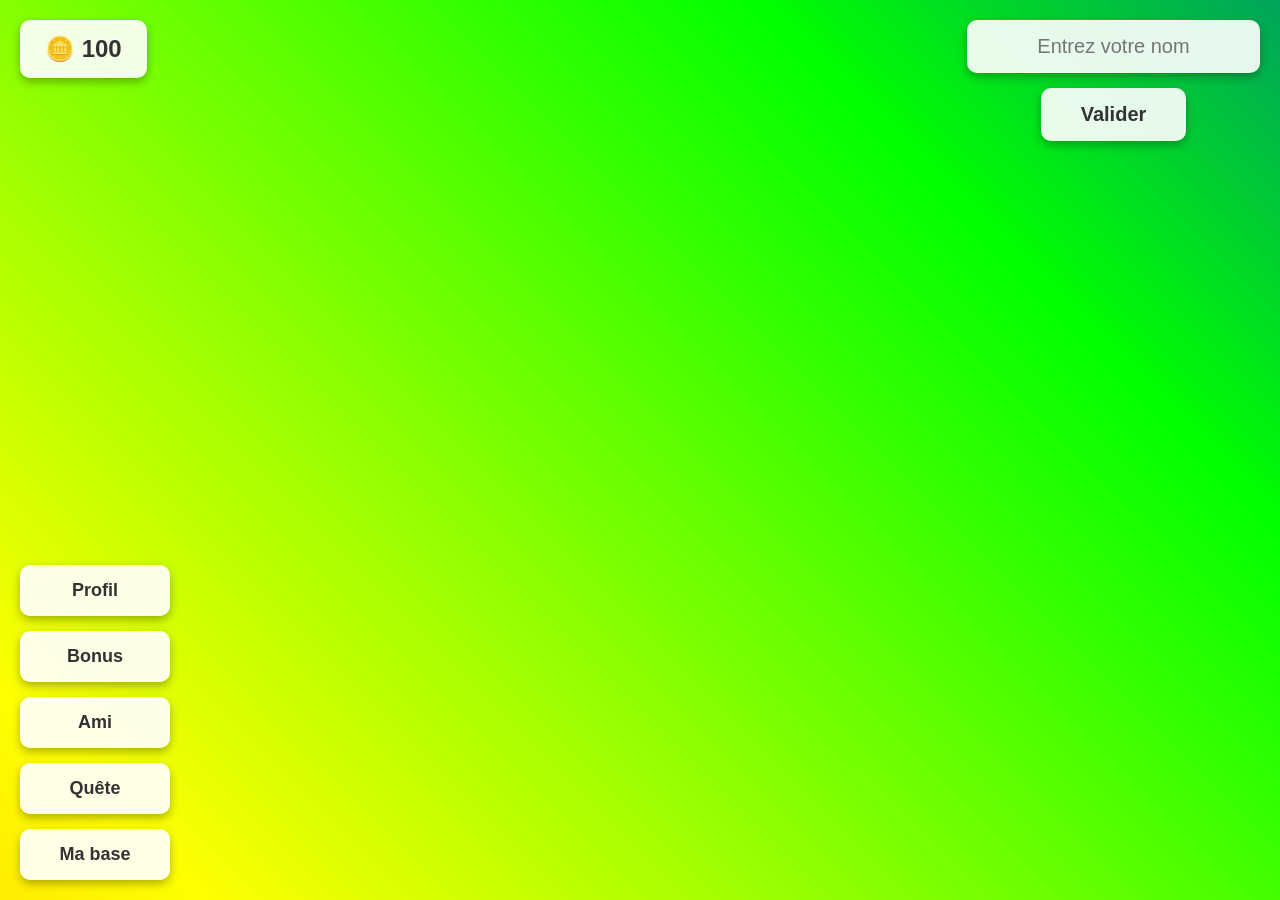
==== index.html @ e5a54d48 "Intégration Firebase + Boutique Bonus + Inventaire - Ajout amis automatique bidirectionnel via Fireb" ====
<!DOCTYPE html>
<html lang="fr">
<head>
    <meta charset="UTF-8">
    <meta name="viewport" content="width=device-width, initial-scale=1.0">
    <title>Battle Royale</title>
    <link rel="stylesheet" href="stile.css">
</head>
<body>
    <div class="compteur-pieces">
        🪙 <span id="pieces">0</span>
    </div>
    
    <div class="menu-nom">
        <input type="text" id="nom" placeholder="Entrez votre nom">
        <button id="valider">Valider</button>
        <div id="nom-affiche" class="nom-affiche" style="display: none;"></div>
    </div>

    <div class="menu-gauche">
        <button class="menu-btn">Profil</button>
        <button class="menu-btn">Bonus</button>
        <button class="menu-btn">Ami</button>
        <button class="menu-btn">Quête</button>
        <button class="menu-btn">Ma base</button>
    </div>

    <script src="js.js"></script>
</body>
</html>
---- stile.css ----
* {
    margin: 0;
    padding: 0;
    box-sizing: border-box;
}

body {
    width: 100vw;
    height: 100vh;
    background: linear-gradient(45deg, 
        #ff0000, #ff7f00, #ffff00, #00ff00, 
        #0000ff, #4b0082, #9400d3);
    background-size: 400% 400%;
    animation: gradient 15s ease infinite;
    font-family: Arial, sans-serif;
    overflow: hidden;
}

@keyframes gradient {
    0% { background-position: 0% 50%; }
    50% { background-position: 100% 50%; }
    100% { background-position: 0% 50%; }
}

.compteur-pieces {
    position: absolute;
    top: 20px;
    left: 20px;
    background: rgba(255, 255, 255, 0.9);
    padding: 15px 25px;
    border-radius: 10px;
    font-size: 24px;
    font-weight: bold;
    color: #333;
    box-shadow: 0 4px 10px rgba(0, 0, 0, 0.3);
}

.menu-nom {
    position: absolute;
    top: 20px;
    right: 20px;
    display: flex;
    flex-direction: column;
    align-items: center;
    gap: 15px;
}

#nom {
    padding: 15px 20px;
    font-size: 20px;
    border: none;
    border-radius: 10px;
    background: rgba(255, 255, 255, 0.9);
    box-shadow: 0 4px 10px rgba(0, 0, 0, 0.3);
    text-align: center;
    min-width: 250px;
}

#nom:focus {
    outline: 3px solid #fff;
}

#valider {
    padding: 15px 40px;
    font-size: 20px;
    font-weight: bold;
    border: none;
    border-radius: 10px;
    background: rgba(255, 255, 255, 0.9);
    color: #333;
    cursor: pointer;
    box-shadow: 0 4px 10px rgba(0, 0, 0, 0.3);
    transition: all 0.3s;
}

#valider:hover {
    background: rgba(255, 255, 255, 1);
    transform: scale(1.05);
    box-shadow: 0 6px 15px rgba(0, 0, 0, 0.4);
}

#valider:active {
    transform: scale(0.95);
}

.nom-affiche {
    padding: 15px 20px;
    font-size: 20px;
    font-weight: bold;
    border-radius: 10px;
    background: rgba(255, 255, 255, 0.9);
    box-shadow: 0 4px 10px rgba(0, 0, 0, 0.3);
    cursor: pointer;
    color: #fff;
    text-shadow: 2px 2px 4px rgba(0, 0, 0, 0.5);
    min-width: 250px;
    text-align: center;
    transition: all 0.3s;
}

.nom-affiche:hover {
    background: rgba(255, 255, 255, 1);
    transform: scale(1.05);
}

.menu-gauche {
    position: absolute;
    left: 20px;
    bottom: 20px;
    display: flex;
    flex-direction: column;
    gap: 15px;
}

.menu-btn {
    padding: 15px 30px;
    font-size: 18px;
    font-weight: bold;
    border: none;
    border-radius: 10px;
    background: rgba(255, 255, 255, 0.9);
    color: #333;
    cursor: pointer;
    box-shadow: 0 4px 10px rgba(0, 0, 0, 0.3);
    transition: all 0.3s;
    min-width: 150px;
}

.menu-btn:hover {
    background: rgba(255, 255, 255, 1);
    transform: scale(1.05);
    box-shadow: 0 6px 15px rgba(0, 0, 0, 0.4);
}

.menu-btn:active {
    transform: scale(0.95);
}

/* Responsive pour mobile */
@media (max-width: 768px) {
    .compteur-pieces {
        top: 10px;
        left: 10px;
        padding: 8px 15px;
        font-size: 16px;
    }

    .menu-nom {
        top: 10px;
        right: 10px;
        gap: 8px;
    }

    #nom {
        padding: 10px 15px;
        font-size: 14px;
        min-width: 150px;
    }

    #valider {
        padding: 10px 25px;
        font-size: 14px;
    }

    .nom-affiche {
        padding: 10px 15px;
        font-size: 14px;
        min-width: 150px;
    }

    .menu-gauche {
        left: 10px;
        bottom: 10px;
        gap: 8px;
    }

    .menu-btn {
        padding: 10px 20px;
        font-size: 14px;
        min-width: 100px;
    }
}
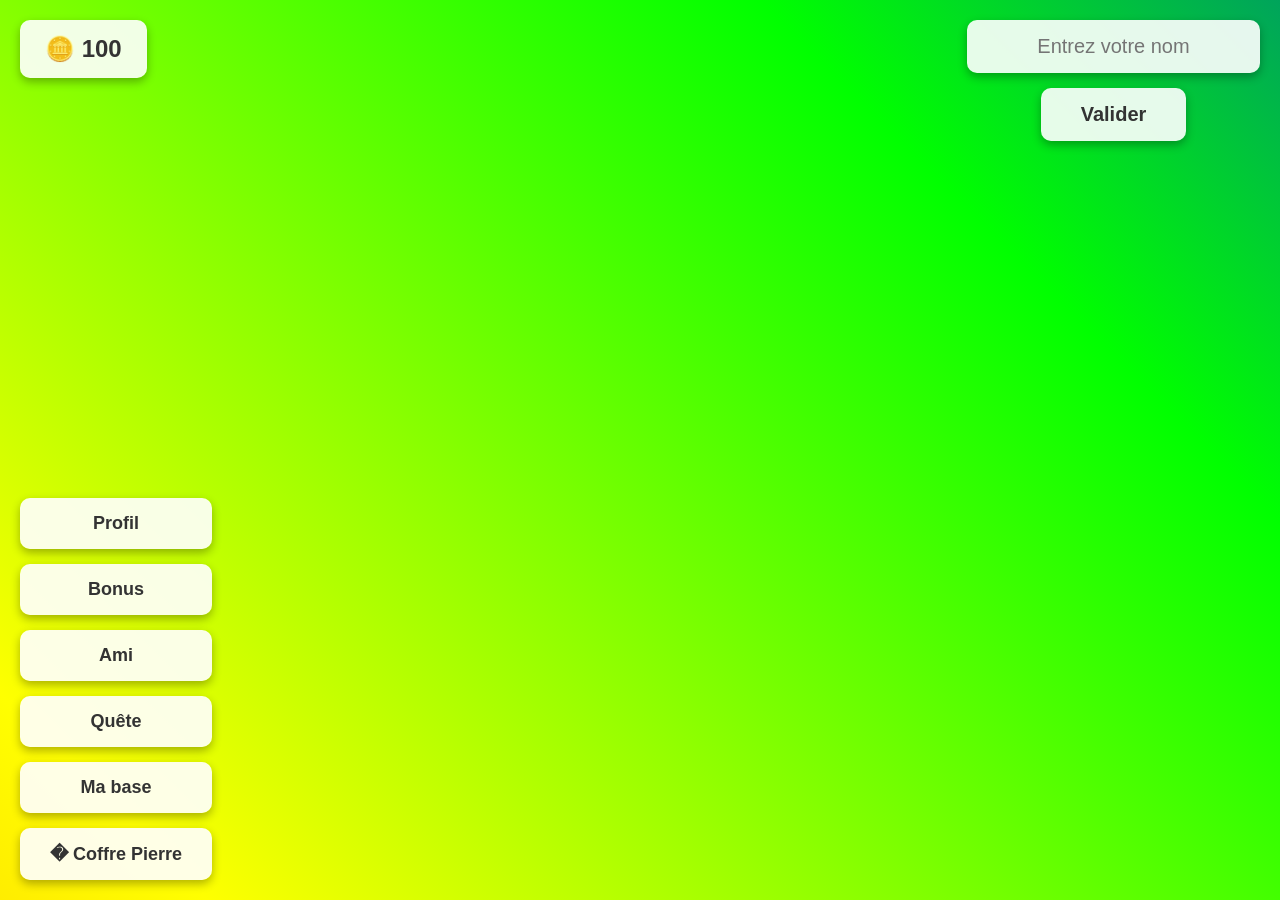
==== commit e004fbe6: "Ajout système de code d'ami avec partage et copie du code" ====
--- a/index.html
+++ b/index.html
@@ -23,6 +23,7 @@
         <button class="menu-btn">Ami</button>
         <button class="menu-btn">Quête</button>
         <button class="menu-btn">Ma base</button>
+        <button class="menu-btn">� Coffre Pierre</button>
     </div>
 
     <script src="js.js"></script>
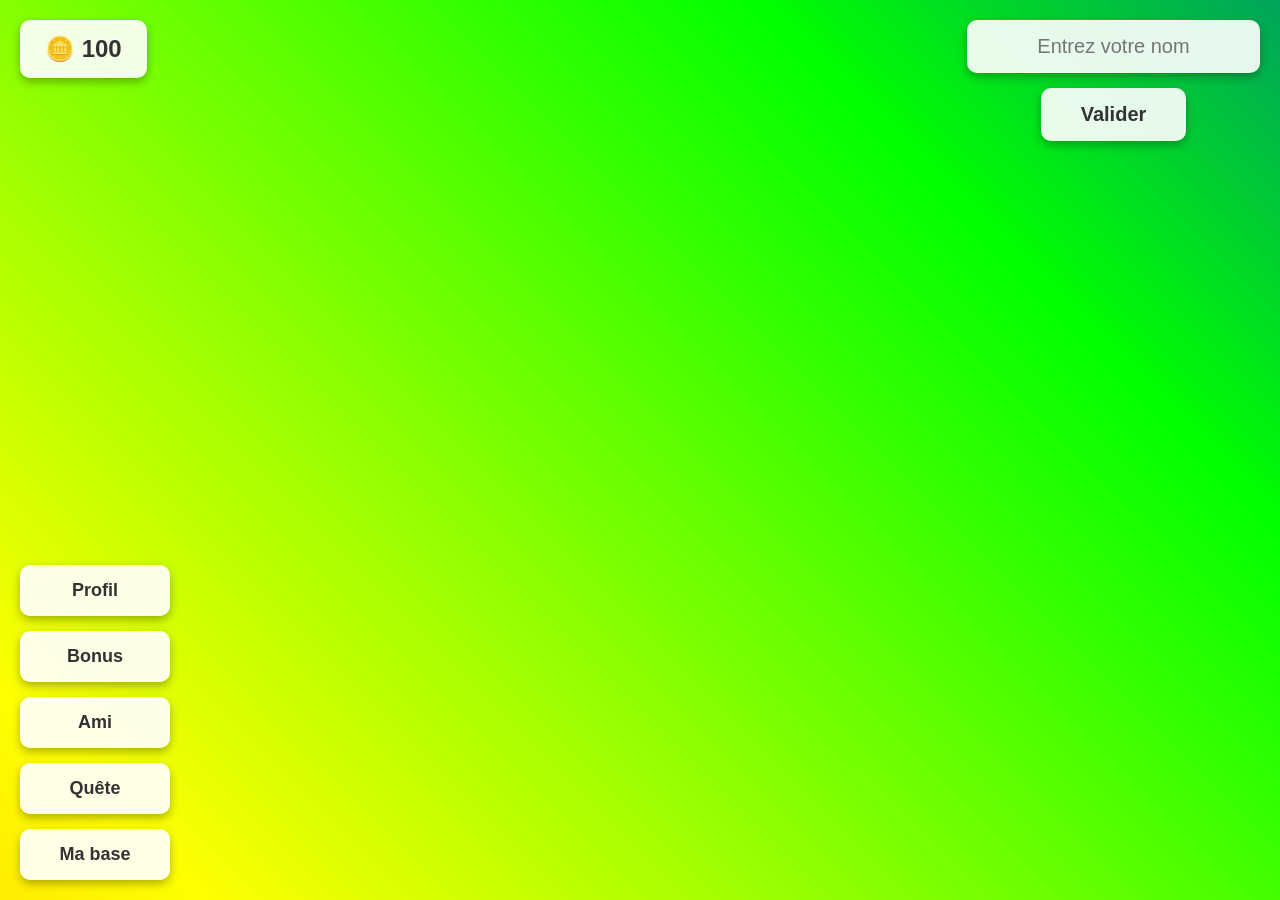
==== commit 5b224029: "Suppression bouton Coffre Pierre + Fix lancer partie bidirectionnel" ====
--- a/index.html
+++ b/index.html
@@ -23,7 +23,6 @@
         <button class="menu-btn">Ami</button>
         <button class="menu-btn">Quête</button>
         <button class="menu-btn">Ma base</button>
-        <button class="menu-btn">� Coffre Pierre</button>
     </div>
 
     <script src="js.js"></script>
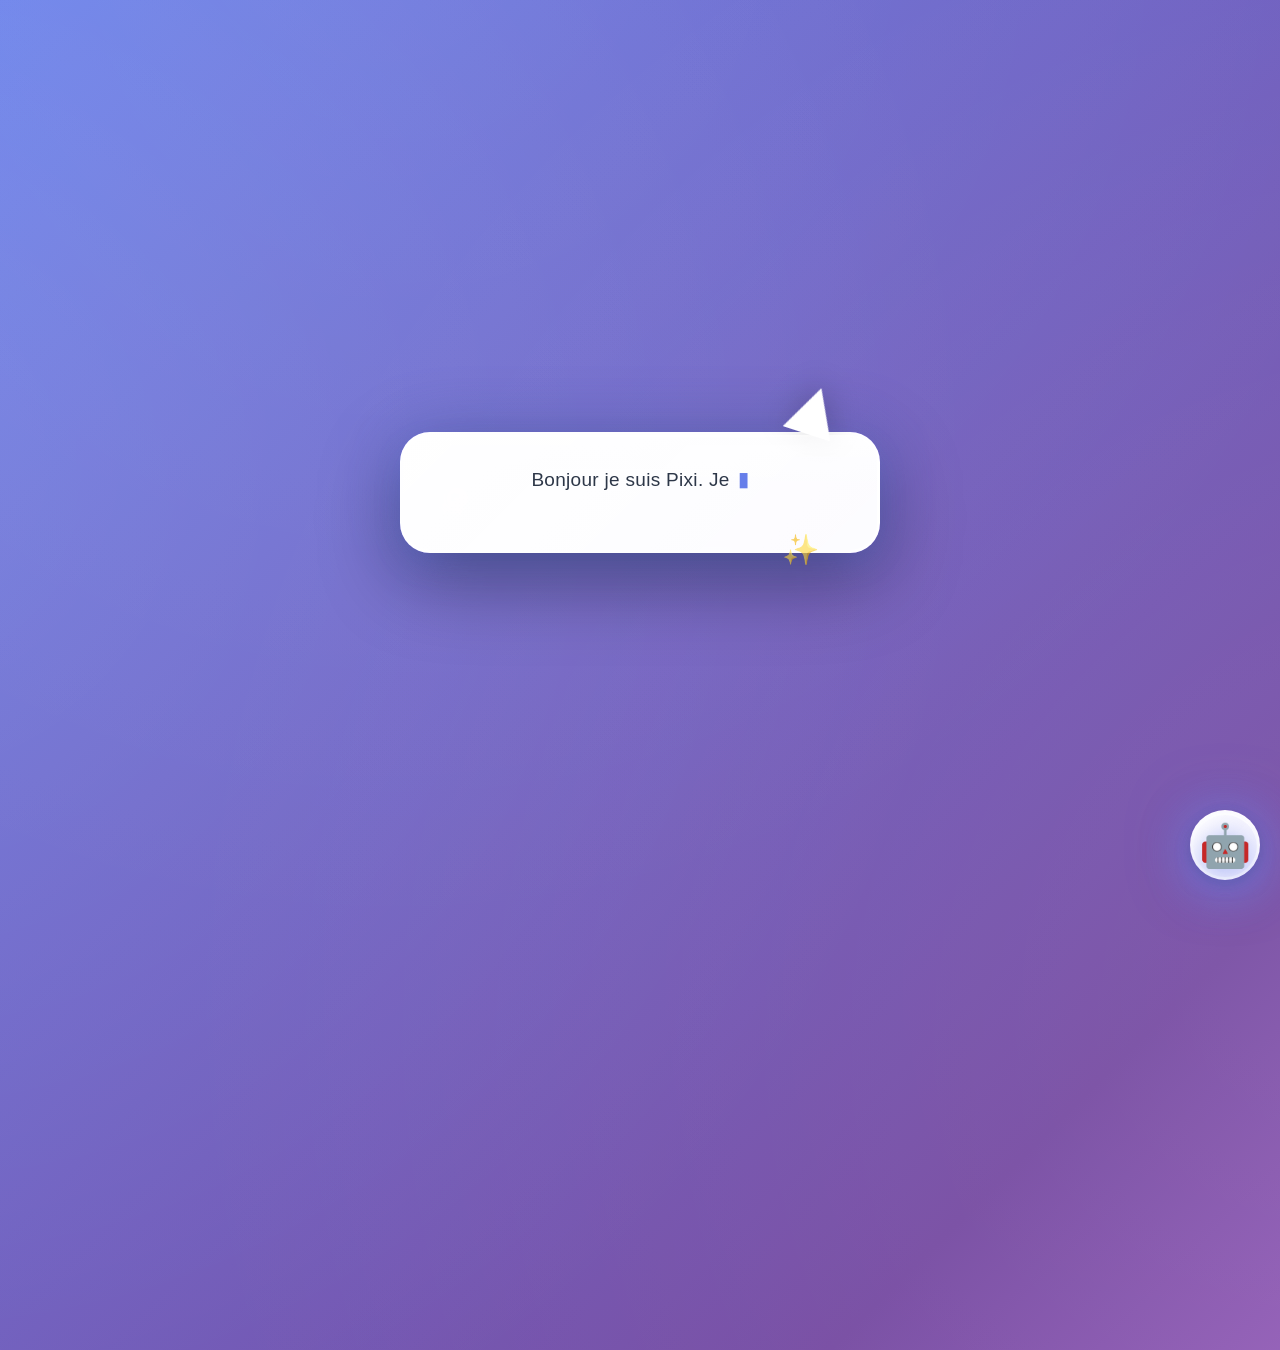
==== commit 53e67f80: "Amélioration massive de tous les styles CSS avec glassmorphism, effets 3D et animations premium + sy" ====
--- a/index.html
+++ b/index.html
@@ -5,8 +5,169 @@
     <meta name="viewport" content="width=device-width, initial-scale=1.0">
     <title>Battle Royale</title>
     <link rel="stylesheet" href="stile.css">
+    <link rel="stylesheet" href="notification-global.css">
+    <style>
+        /* Robot Pixi guide - Style premium */
+        .robot-guide {
+            position: fixed;
+            bottom: 25px;
+            right: 25px;
+            display: flex;
+            align-items: center;
+            padding: 12px;
+            background: linear-gradient(135deg, rgba(255, 255, 255, 1), rgba(240, 240, 255, 0.98));
+            backdrop-filter: blur(15px) saturate(180%);
+            -webkit-backdrop-filter: blur(15px) saturate(180%);
+            border-radius: 50%;
+            border: 3px solid rgba(255, 255, 255, 0.8);
+            box-shadow: 
+                0 8px 32px rgba(102, 126, 234, 0.5),
+                0 4px 12px rgba(0, 0, 0, 0.2),
+                inset 0 2px 0 rgba(255, 255, 255, 1),
+                0 0 50px rgba(102, 126, 234, 0.6);
+            z-index: 10000;
+            animation: float 3s ease-in-out infinite;
+            width: 65px;
+            height: 65px;
+            justify-content: center;
+        }
+        
+        .robot-guide .robot-icon {
+            font-size: 40px;
+            animation: pulse 2s ease-in-out infinite;
+            filter: drop-shadow(0 3px 8px rgba(102, 126, 234, 0.4));
+        }
+        
+        .robot-guide .robot-name {
+            display: none;
+        }
+        
+        @keyframes float {
+            0%, 100% { 
+                transform: translateY(0px); 
+                box-shadow: 
+                    0 8px 32px rgba(102, 126, 234, 0.5),
+                    0 4px 12px rgba(0, 0, 0, 0.2),
+                    inset 0 2px 0 rgba(255, 255, 255, 1),
+                    0 0 50px rgba(102, 126, 234, 0.6);
+            }
+            50% { 
+                transform: translateY(-12px); 
+                box-shadow: 
+                    0 12px 40px rgba(102, 126, 234, 0.7),
+                    0 6px 16px rgba(0, 0, 0, 0.3),
+                    inset 0 2px 0 rgba(255, 255, 255, 1),
+                    0 0 70px rgba(102, 126, 234, 0.8);
+            }
+        }
+        
+        @keyframes pulse {
+            0%, 100% { transform: scale(1) rotate(0deg); }
+            50% { transform: scale(1.15) rotate(10deg); }
+        }
+        
+        /* Message du robot en haut */
+        .robot-message {
+            position: fixed;
+            top: 90px;
+            left: 50%;
+            transform: translateX(-50%) translateY(-200%);
+            background: linear-gradient(135deg, rgba(255, 255, 255, 0.98), rgba(255, 255, 255, 0.95));
+            backdrop-filter: blur(20px) saturate(180%);
+            -webkit-backdrop-filter: blur(20px) saturate(180%);
+            padding: 20px 35px;
+            border-radius: 25px;
+            border: 3px solid rgba(255, 215, 0, 0.8);
+            box-shadow: 
+                0 15px 50px rgba(0, 0, 0, 0.5),
+                inset 0 1px 0 rgba(255, 255, 255, 1),
+                0 0 60px rgba(255, 215, 0, 0.7);
+            z-index: 10001;
+            font-size: 19px;
+            color: #2d3748;
+            font-weight: 900;
+            transition: transform 0.7s cubic-bezier(0.68, -0.55, 0.265, 1.55);
+            max-width: 450px;
+            text-align: center;
+            letter-spacing: 0.5px;
+            text-shadow: 0 2px 8px rgba(0, 0, 0, 0.2);
+            animation: messagePulse 2s ease-in-out infinite;
+        }
+        
+        @keyframes messagePulse {
+            0%, 100% {
+                box-shadow: 
+                    0 15px 50px rgba(0, 0, 0, 0.5),
+                    inset 0 1px 0 rgba(255, 255, 255, 1),
+                    0 0 60px rgba(255, 215, 0, 0.7);
+            }
+            50% {
+                box-shadow: 
+                    0 20px 60px rgba(0, 0, 0, 0.6),
+                    inset 0 1px 0 rgba(255, 255, 255, 1),
+                    0 0 80px rgba(255, 215, 0, 1);
+            }
+        }
+        
+        .robot-message.show {
+            transform: translateX(-50%) translateY(0);
+        }
+        
+        /* Animation cercle autour du bouton Profil */
+        @keyframes highlightButton {
+            0%, 100% {
+                box-shadow: 0 0 0 0 rgba(255, 215, 0, 0.7),
+                            0 0 0 10px rgba(255, 215, 0, 0),
+                            0 4px 10px rgba(0, 0, 0, 0.3);
+            }
+            50% {
+                box-shadow: 0 0 0 10px rgba(255, 215, 0, 0),
+                            0 0 0 20px rgba(255, 215, 0, 0),
+                            0 4px 10px rgba(0, 0, 0, 0.3);
+            }
+        }
+        
+        .menu-btn.highlight {
+            animation: highlightButton 1.5s ease-in-out infinite;
+            position: relative;
+        }
+        
+        /* Effet blur sur tout sauf le bouton Profil */
+        body.tutorial-mode .compteur-pieces,
+        body.tutorial-mode .menu-nom,
+        body.tutorial-mode .menu-gauche .menu-btn:not(:first-child) {
+            filter: blur(8px);
+            pointer-events: none;
+            user-select: none;
+        }
+        
+        body.tutorial-mode .menu-gauche .menu-btn:first-child {
+            filter: none;
+            pointer-events: auto;
+            z-index: 100;
+            position: relative;
+        }
+    </style>
 </head>
 <body>
+    <!-- Vérification du tutoriel -->
+    <script>
+        // Vérifier si le nom existe, sinon rediriger vers le tutoriel
+        const nomJoueur = localStorage.getItem('nomJoueur');
+        if (!nomJoueur) {
+            window.location.href = 'tutoriel.html';
+        }
+    </script>
+    
+    <!-- Robot Pixi guide -->
+    <div class="robot-guide">
+        <div class="robot-icon">🤖</div>
+        <div class="robot-name">Pixi</div>
+    </div>
+    
+    <!-- Message du robot -->
+    <div class="robot-message" id="robot-message"></div>
+    
     <div class="compteur-pieces">
         🪙 <span id="pieces">0</span>
     </div>
@@ -26,5 +187,33 @@
     </div>
 
     <script src="js.js"></script>
+    
+    <!-- Firebase -->
+    <script type="module">
+        import { initializeApp } from "https://www.gstatic.com/firebasejs/12.12.0/firebase-app.js";
+        import { getDatabase, ref, set, onValue, push } from "https://www.gstatic.com/firebasejs/12.12.0/firebase-database.js";
+
+        const firebaseConfig = {
+            apiKey: "AIzaSyBavSNizC3V3WcyN3snmSlzUMX5s8DYbJM",
+            authDomain: "ami-combat.firebaseapp.com",
+            databaseURL: "https://ami-combat-default-rtdb.asia-southeast1.firebasedatabase.app",
+            projectId: "ami-combat",
+            storageBucket: "ami-combat.firebasestorage.app",
+            messagingSenderId: "902577363403",
+            appId: "1:902577363403:web:70d778cc7dc3e1c519fe4e"
+        };
+
+        const app = initializeApp(firebaseConfig);
+        const database = getDatabase(app);
+        
+        window.firebaseDB = database;
+        window.firebaseRef = ref;
+        window.firebaseSet = set;
+        window.firebasePush = push;
+        window.firebaseOnValue = onValue;
+        window.firebaseReady = true;
+    </script>
+    
+    <script src="notification-global.js"></script>
 </body>
 </html>
--- a/stile.css
+++ b/stile.css
@@ -12,8 +12,58 @@
         #0000ff, #4b0082, #9400d3);
     background-size: 400% 400%;
     animation: gradient 15s ease infinite;
-    font-family: Arial, sans-serif;
+    font-family: 'Segoe UI', Tahoma, Geneva, Verdana, sans-serif;
     overflow: hidden;
+    position: relative;
+}
+
+/* Particules flottantes en arrière-plan */
+body::before {
+    content: '';
+    position: absolute;
+    width: 100%;
+    height: 100%;
+    background-image: 
+        radial-gradient(2px 2px at 20% 30%, white, transparent),
+        radial-gradient(2px 2px at 60% 70%, white, transparent),
+        radial-gradient(3px 3px at 50% 50%, white, transparent),
+        radial-gradient(2px 2px at 80% 10%, white, transparent),
+        radial-gradient(3px 3px at 90% 60%, white, transparent),
+        radial-gradient(2px 2px at 33% 50%, white, transparent),
+        radial-gradient(3px 3px at 79% 53%, white, transparent),
+        radial-gradient(2px 2px at 70% 25%, white, transparent);
+    background-size: 200% 200%;
+    animation: particlesFloat 20s linear infinite;
+    opacity: 0.3;
+    pointer-events: none;
+}
+
+@keyframes particlesFloat {
+    0% { background-position: 0% 0%, 100% 100%, 50% 50%, 100% 0%, 0% 100%, 80% 20%, 20% 80%, 60% 40%; }
+    100% { background-position: 100% 100%, 0% 0%, 75% 25%, 25% 75%, 50% 50%, 90% 10%, 10% 90%, 40% 60%; }
+}
+
+/* Effet de brillance qui traverse l'écran */
+body::after {
+    content: '';
+    position: absolute;
+    top: -50%;
+    left: -50%;
+    width: 200%;
+    height: 200%;
+    background: linear-gradient(
+        45deg,
+        transparent 30%,
+        rgba(255, 255, 255, 0.1) 50%,
+        transparent 70%
+    );
+    animation: shineAcross 8s ease-in-out infinite;
+    pointer-events: none;
+}
+
+@keyframes shineAcross {
+    0% { transform: translateX(-100%) translateY(-100%) rotate(45deg); }
+    100% { transform: translateX(100%) translateY(100%) rotate(45deg); }
 }
 
 @keyframes gradient {
@@ -26,13 +76,50 @@
     position: absolute;
     top: 20px;
     left: 20px;
-    background: rgba(255, 255, 255, 0.9);
-    padding: 15px 25px;
-    border-radius: 10px;
-    font-size: 24px;
-    font-weight: bold;
-    color: #333;
-    box-shadow: 0 4px 10px rgba(0, 0, 0, 0.3);
+    background: rgba(255, 255, 255, 0.15);
+    backdrop-filter: blur(20px) saturate(180%);
+    -webkit-backdrop-filter: blur(20px) saturate(180%);
+    padding: 18px 30px;
+    border-radius: 20px;
+    font-size: 28px;
+    font-weight: 900;
+    color: #fff;
+    box-shadow: 
+        0 8px 32px rgba(0, 0, 0, 0.37),
+        inset 0 1px 0 rgba(255, 255, 255, 0.5),
+        0 0 20px rgba(255, 215, 0, 0.5);
+    border: 1px solid rgba(255, 255, 255, 0.25);
+    transition: all 0.4s cubic-bezier(0.175, 0.885, 0.32, 1.275);
+    animation: floatGently 3s ease-in-out infinite, glowPulse 2s ease-in-out infinite;
+    text-shadow: 0 2px 10px rgba(0, 0, 0, 0.5), 0 0 20px rgba(255, 215, 0, 0.8);
+}
+
+.compteur-pieces:hover {
+    transform: translateY(-5px) scale(1.05);
+    box-shadow: 
+        0 12px 40px rgba(0, 0, 0, 0.5),
+        inset 0 1px 0 rgba(255, 255, 255, 0.7),
+        0 0 40px rgba(255, 215, 0, 0.9);
+}
+
+@keyframes floatGently {
+    0%, 100% { transform: translateY(0px); }
+    50% { transform: translateY(-8px); }
+}
+
+@keyframes glowPulse {
+    0%, 100% { 
+        box-shadow: 
+            0 8px 32px rgba(0, 0, 0, 0.37),
+            inset 0 1px 0 rgba(255, 255, 255, 0.5),
+            0 0 20px rgba(255, 215, 0, 0.5);
+    }
+    50% { 
+        box-shadow: 
+            0 8px 32px rgba(0, 0, 0, 0.37),
+            inset 0 1px 0 rgba(255, 255, 255, 0.7),
+            0 0 35px rgba(255, 215, 0, 0.9);
+    }
 }
 
 .menu-nom {
@@ -43,64 +130,152 @@
     flex-direction: column;
     align-items: center;
     gap: 15px;
+    animation: slideInRight 0.8s cubic-bezier(0.68, -0.55, 0.265, 1.55);
+}
+
+@keyframes slideInRight {
+    from {
+        opacity: 0;
+        transform: translateX(100px) scale(0.8);
+    }
+    to {
+        opacity: 1;
+        transform: translateX(0) scale(1);
+    }
 }
 
 #nom {
-    padding: 15px 20px;
+    padding: 18px 25px;
+    font-size: 22px;
+    border: 2px solid rgba(255, 255, 255, 0.3);
+    border-radius: 20px;
+    background: rgba(255, 255, 255, 0.1);
+    backdrop-filter: blur(15px) saturate(180%);
+    -webkit-backdrop-filter: blur(15px) saturate(180%);
+    box-shadow: 
+        0 8px 32px rgba(0, 0, 0, 0.37),
+        inset 0 1px 0 rgba(255, 255, 255, 0.4);
+    text-align: center;
+    min-width: 280px;
+    color: #fff;
+    font-weight: 700;
+    transition: all 0.4s cubic-bezier(0.175, 0.885, 0.32, 1.275);
+    text-shadow: 0 2px 8px rgba(0, 0, 0, 0.5);
+}
+
+#nom::placeholder {
+    color: rgba(255, 255, 255, 0.7);
+    font-weight: 600;
+}
+
+#nom:focus {
+    outline: none;
+    border-color: rgba(255, 255, 255, 0.6);
+    background: rgba(255, 255, 255, 0.2);
+    transform: translateY(-3px) scale(1.03);
+    box-shadow: 
+        0 12px 40px rgba(0, 0, 0, 0.5),
+        inset 0 1px 0 rgba(255, 255, 255, 0.6),
+        0 0 30px rgba(255, 255, 255, 0.5);
+}
+
+#valider {
+    padding: 18px 50px;
     font-size: 20px;
-    border: none;
-    border-radius: 10px;
-    background: rgba(255, 255, 255, 0.9);
-    box-shadow: 0 4px 10px rgba(0, 0, 0, 0.3);
-    text-align: center;
-    min-width: 250px;
-}
-
-#nom:focus {
-    outline: 3px solid #fff;
-}
-
-#valider {
-    padding: 15px 40px;
-    font-size: 20px;
-    font-weight: bold;
-    border: none;
-    border-radius: 10px;
-    background: rgba(255, 255, 255, 0.9);
-    color: #333;
+    font-weight: 900;
+    border: 2px solid rgba(255, 255, 255, 0.4);
+    border-radius: 20px;
+    background: linear-gradient(135deg, rgba(255, 255, 255, 0.2), rgba(255, 255, 255, 0.1));
+    backdrop-filter: blur(20px) saturate(180%);
+    -webkit-backdrop-filter: blur(20px) saturate(180%);
+    color: #fff;
     cursor: pointer;
-    box-shadow: 0 4px 10px rgba(0, 0, 0, 0.3);
-    transition: all 0.3s;
+    box-shadow: 
+        0 8px 32px rgba(0, 0, 0, 0.37),
+        inset 0 1px 0 rgba(255, 255, 255, 0.5);
+    transition: all 0.4s cubic-bezier(0.175, 0.885, 0.32, 1.275);
+    text-shadow: 0 2px 8px rgba(0, 0, 0, 0.5);
+    text-transform: uppercase;
+    letter-spacing: 2px;
+    position: relative;
+    overflow: hidden;
+}
+
+#valider::before {
+    content: '';
+    position: absolute;
+    top: 0;
+    left: -100%;
+    width: 100%;
+    height: 100%;
+    background: linear-gradient(90deg, transparent, rgba(255, 255, 255, 0.3), transparent);
+    transition: left 0.5s;
 }
 
 #valider:hover {
-    background: rgba(255, 255, 255, 1);
-    transform: scale(1.05);
-    box-shadow: 0 6px 15px rgba(0, 0, 0, 0.4);
+    background: linear-gradient(135deg, rgba(255, 255, 255, 0.3), rgba(255, 255, 255, 0.2));
+    transform: translateY(-5px) scale(1.05);
+    box-shadow: 
+        0 12px 40px rgba(0, 0, 0, 0.5),
+        inset 0 1px 0 rgba(255, 255, 255, 0.7),
+        0 0 40px rgba(255, 255, 255, 0.8);
+}
+
+#valider:hover::before {
+    left: 100%;
 }
 
 #valider:active {
-    transform: scale(0.95);
+    transform: translateY(-2px) scale(1.02);
 }
 
 .nom-affiche {
-    padding: 15px 20px;
-    font-size: 20px;
-    font-weight: bold;
-    border-radius: 10px;
-    background: rgba(255, 255, 255, 0.9);
-    box-shadow: 0 4px 10px rgba(0, 0, 0, 0.3);
+    padding: 18px 30px;
+    font-size: 24px;
+    font-weight: 900;
+    border-radius: 20px;
+    background: linear-gradient(135deg, rgba(255, 255, 255, 0.25), rgba(255, 255, 255, 0.15));
+    backdrop-filter: blur(20px) saturate(180%);
+    -webkit-backdrop-filter: blur(20px) saturate(180%);
+    box-shadow: 
+        0 8px 32px rgba(0, 0, 0, 0.37),
+        inset 0 1px 0 rgba(255, 255, 255, 0.5),
+        0 0 30px rgba(255, 255, 255, 0.5);
     cursor: pointer;
     color: #fff;
-    text-shadow: 2px 2px 4px rgba(0, 0, 0, 0.5);
-    min-width: 250px;
+    text-shadow: 
+        0 2px 10px rgba(0, 0, 0, 0.7),
+        0 0 20px rgba(255, 255, 255, 0.3);
+    min-width: 280px;
     text-align: center;
-    transition: all 0.3s;
+    transition: all 0.4s cubic-bezier(0.175, 0.885, 0.32, 1.275);
+    border: 2px solid rgba(255, 255, 255, 0.3);
+    animation: nameGlow 3s ease-in-out infinite;
+    letter-spacing: 1px;
+}
+
+@keyframes nameGlow {
+    0%, 100% {
+        box-shadow: 
+            0 8px 32px rgba(0, 0, 0, 0.37),
+            inset 0 1px 0 rgba(255, 255, 255, 0.5),
+            0 0 30px rgba(255, 255, 255, 0.5);
+    }
+    50% {
+        box-shadow: 
+            0 8px 32px rgba(0, 0, 0, 0.37),
+            inset 0 1px 0 rgba(255, 255, 255, 0.7),
+            0 0 50px rgba(255, 255, 255, 0.8);
+    }
 }
 
 .nom-affiche:hover {
-    background: rgba(255, 255, 255, 1);
-    transform: scale(1.05);
+    background: linear-gradient(135deg, rgba(255, 255, 255, 0.35), rgba(255, 255, 255, 0.25));
+    transform: translateY(-5px) scale(1.05);
+    box-shadow: 
+        0 12px 40px rgba(0, 0, 0, 0.5),
+        inset 0 1px 0 rgba(255, 255, 255, 0.7),
+        0 0 50px rgba(255, 255, 255, 0.9);
 }
 
 .menu-gauche {
@@ -110,30 +285,78 @@
     display: flex;
     flex-direction: column;
     gap: 15px;
+    animation: slideInLeft 0.8s cubic-bezier(0.68, -0.55, 0.265, 1.55);
+}
+
+@keyframes slideInLeft {
+    from {
+        opacity: 0;
+        transform: translateX(-100px) scale(0.8);
+    }
+    to {
+        opacity: 1;
+        transform: translateX(0) scale(1);
+    }
 }
 
 .menu-btn {
-    padding: 15px 30px;
-    font-size: 18px;
-    font-weight: bold;
-    border: none;
-    border-radius: 10px;
-    background: rgba(255, 255, 255, 0.9);
-    color: #333;
+    padding: 14px 30px;
+    font-size: 17px;
+    font-weight: 900;
+    border: 2px solid rgba(255, 255, 255, 0.3);
+    border-radius: 18px;
+    background: linear-gradient(135deg, rgba(255, 255, 255, 0.2), rgba(255, 255, 255, 0.1));
+    backdrop-filter: blur(20px) saturate(180%);
+    -webkit-backdrop-filter: blur(20px) saturate(180%);
+    color: #fff;
     cursor: pointer;
-    box-shadow: 0 4px 10px rgba(0, 0, 0, 0.3);
-    transition: all 0.3s;
-    min-width: 150px;
+    box-shadow: 
+        0 8px 32px rgba(0, 0, 0, 0.37),
+        inset 0 1px 0 rgba(255, 255, 255, 0.5);
+    transition: all 0.4s cubic-bezier(0.175, 0.885, 0.32, 1.275);
+    min-width: 160px;
+    text-transform: uppercase;
+    letter-spacing: 1.5px;
+    text-shadow: 0 2px 10px rgba(0, 0, 0, 0.7);
+    position: relative;
+    overflow: hidden;
+}
+
+.menu-btn::before {
+    content: '';
+    position: absolute;
+    top: 50%;
+    left: 50%;
+    width: 0;
+    height: 0;
+    border-radius: 50%;
+    background: rgba(255, 255, 255, 0.2);
+    transform: translate(-50%, -50%);
+    transition: width 0.6s, height 0.6s;
+}
+
+.menu-btn:hover::before {
+    width: 300px;
+    height: 300px;
 }
 
 .menu-btn:hover {
-    background: rgba(255, 255, 255, 1);
-    transform: scale(1.05);
-    box-shadow: 0 6px 15px rgba(0, 0, 0, 0.4);
+    background: linear-gradient(135deg, rgba(255, 255, 255, 0.3), rgba(255, 255, 255, 0.2));
+    transform: translateY(-8px) translateX(8px) scale(1.08);
+    box-shadow: 
+        0 12px 40px rgba(0, 0, 0, 0.5),
+        inset 0 1px 0 rgba(255, 255, 255, 0.7),
+        -8px 8px 0 rgba(0, 0, 0, 0.2),
+        0 0 40px rgba(255, 255, 255, 0.6);
+    border-color: rgba(255, 255, 255, 0.5);
 }
 
 .menu-btn:active {
-    transform: scale(0.95);
+    transform: translateY(-5px) translateX(5px) scale(1.05);
+    box-shadow: 
+        0 8px 25px rgba(0, 0, 0, 0.4),
+        inset 0 1px 0 rgba(255, 255, 255, 0.5),
+        -5px 5px 0 rgba(0, 0, 0, 0.15);
 }
 
 /* Responsive pour mobile */
@@ -179,4 +402,78 @@
         font-size: 14px;
         min-width: 100px;
     }
+}
+
+/* ========================================
+   MODE TUTORIEL - TOUT FLOU SAUF PROFIL
+   ======================================== */
+
+/* Effet de flou sur TOUS les éléments pendant le tutoriel */
+body.tutorial-mode .compteur-pieces,
+body.tutorial-mode .menu-nom,
+body.tutorial-mode .menu-droite,
+body.tutorial-mode .menu-gauche .menu-btn:not(:first-child) {
+    filter: blur(12px) brightness(0.6);
+    pointer-events: none;
+    user-select: none;
+    transition: all 0.5s ease;
+}
+
+/* Le bouton Profil reste net et lumineux */
+body.tutorial-mode .menu-gauche .menu-btn:first-child {
+    filter: none !important;
+    pointer-events: auto;
+    z-index: 10000;
+    position: relative;
+    animation: highlightProfileButton 2s ease-in-out infinite;
+    box-shadow: 
+        0 0 0 4px rgba(255, 215, 0, 0.8),
+        0 0 40px rgba(255, 215, 0, 0.9),
+        0 10px 40px rgba(0, 0, 0, 0.5) !important;
+}
+
+/* Animation de mise en évidence du bouton Profil */
+@keyframes highlightProfileButton {
+    0%, 100% {
+        box-shadow: 
+            0 0 0 4px rgba(255, 215, 0, 0.8),
+            0 0 40px rgba(255, 215, 0, 0.9),
+            0 10px 40px rgba(0, 0, 0, 0.5);
+        transform: scale(1);
+    }
+    50% {
+        box-shadow: 
+            0 0 0 8px rgba(255, 215, 0, 1),
+            0 0 0 16px rgba(255, 215, 0, 0.4),
+            0 0 60px rgba(255, 215, 0, 1.2),
+            0 15px 50px rgba(0, 0, 0, 0.6);
+        transform: scale(1.08);
+    }
+}
+
+/* Overlay sombre pour mieux isoler le profil */
+body.tutorial-mode::after {
+    content: '';
+    position: fixed;
+    top: 0;
+    left: 0;
+    width: 100%;
+    height: 100%;
+    background: radial-gradient(
+        circle at 20% 50%, 
+        rgba(0, 0, 0, 0.3) 0%, 
+        rgba(0, 0, 0, 0.7) 100%
+    );
+    pointer-events: none;
+    z-index: 50;
+    animation: overlayPulse 3s ease-in-out infinite;
+}
+
+@keyframes overlayPulse {
+    0%, 100% {
+        opacity: 0.5;
+    }
+    50% {
+        opacity: 0.7;
+    }
 }
--- a/notification-global.css
+++ b/notification-global.css
@@ -0,0 +1,122 @@
+/* Notification globale - Design ultra moderne avec glassmorphism */
+.notification-partie-global {
+    position: fixed;
+    top: 25px;
+    left: 50%;
+    transform: translateX(-50%);
+    background: linear-gradient(135deg, rgba(102, 126, 234, 0.4), rgba(118, 75, 162, 0.4));
+    backdrop-filter: blur(20px) saturate(180%);
+    -webkit-backdrop-filter: blur(20px) saturate(180%);
+    color: white;
+    padding: 25px 40px;
+    border-radius: 25px;
+    border: 4px solid rgba(255, 255, 255, 0.6);
+    box-shadow: 
+        0 15px 50px rgba(102, 126, 234, 0.8),
+        inset 0 2px 0 rgba(255, 255, 255, 0.5),
+        0 0 80px rgba(102, 126, 234, 0.9);
+    z-index: 10000;
+    min-width: 400px;
+    text-align: center;
+    animation: slideDown 0.7s cubic-bezier(0.68, -0.55, 0.265, 1.55);
+}
+
+@keyframes slideDown {
+    from {
+        transform: translateX(-50%) translateY(-150px) scale(0.8);
+        opacity: 0;
+    }
+    to {
+        transform: translateX(-50%) translateY(0) scale(1);
+        opacity: 1;
+    }
+}
+
+.notif-global-contenu p {
+    font-size: 20px;
+    font-weight: 900;
+    margin: 0 0 15px 0;
+    text-shadow: 0 2px 15px rgba(0, 0, 0, 0.9), 0 0 30px rgba(255, 255, 255, 0.4);
+    letter-spacing: 1px;
+}
+
+.notif-global-actions {
+    display: flex;
+    gap: 15px;
+    margin-top: 15px;
+    justify-content: center;
+}
+
+.notif-global-actions .btn-accepter,
+.notif-global-actions .btn-refuser {
+    padding: 14px 32px;
+    font-size: 17px;
+    font-weight: 900;
+    border: none;
+    border-radius: 18px;
+    cursor: pointer;
+    transition: all 0.4s cubic-bezier(0.68, -0.55, 0.265, 1.55);
+    text-shadow: 0 2px 8px rgba(0, 0, 0, 0.9);
+    letter-spacing: 1px;
+}
+
+.notif-global-actions .btn-accepter {
+    background: linear-gradient(135deg, rgba(0, 204, 0, 0.4), rgba(0, 153, 0, 0.4));
+    backdrop-filter: blur(15px) saturate(180%);
+    -webkit-backdrop-filter: blur(15px) saturate(180%);
+    color: white;
+    border: 3px solid rgba(0, 255, 0, 0.6);
+    box-shadow: 
+        0 8px 25px rgba(0, 204, 0, 0.6),
+        inset 0 2px 0 rgba(255, 255, 255, 0.4),
+        0 0 50px rgba(0, 204, 0, 0.7);
+}
+
+.notif-global-actions .btn-accepter:hover {
+    transform: translateY(-5px) scale(1.08);
+    border-color: rgba(0, 255, 0, 1);
+    box-shadow: 
+        0 12px 35px rgba(0, 255, 0, 0.8),
+        inset 0 2px 0 rgba(255, 255, 255, 0.6),
+        0 0 80px rgba(0, 255, 0, 1);
+}
+
+.notif-global-actions .btn-refuser {
+    background: linear-gradient(135deg, rgba(255, 68, 68, 0.4), rgba(204, 0, 0, 0.4));
+    backdrop-filter: blur(15px) saturate(180%);
+    -webkit-backdrop-filter: blur(15px) saturate(180%);
+    color: white;
+    border: 3px solid rgba(255, 0, 0, 0.6);
+    box-shadow: 
+        0 8px 25px rgba(255, 0, 0, 0.6),
+        inset 0 2px 0 rgba(255, 255, 255, 0.4),
+        0 0 50px rgba(255, 0, 0, 0.7);
+}
+
+.notif-global-actions .btn-refuser:hover {
+    transform: translateY(-5px) scale(1.08);
+    border-color: rgba(255, 0, 0, 1);
+    box-shadow: 
+        0 12px 35px rgba(255, 0, 0, 0.8),
+        inset 0 2px 0 rgba(255, 255, 255, 0.6),
+        0 0 80px rgba(255, 0, 0, 1);
+}
+
+/* Responsive mobile */
+@media (max-width: 768px) {
+    .notification-partie-global {
+        min-width: 90%;
+        padding: 15px 20px;
+        top: 10px;
+    }
+
+    .notif-global-contenu p {
+        font-size: 16px;
+    }
+
+    .notif-global-actions .btn-accepter,
+    .notif-global-actions .btn-refuser {
+        padding: 8px 20px;
+        font-size: 14px;
+    }
+}
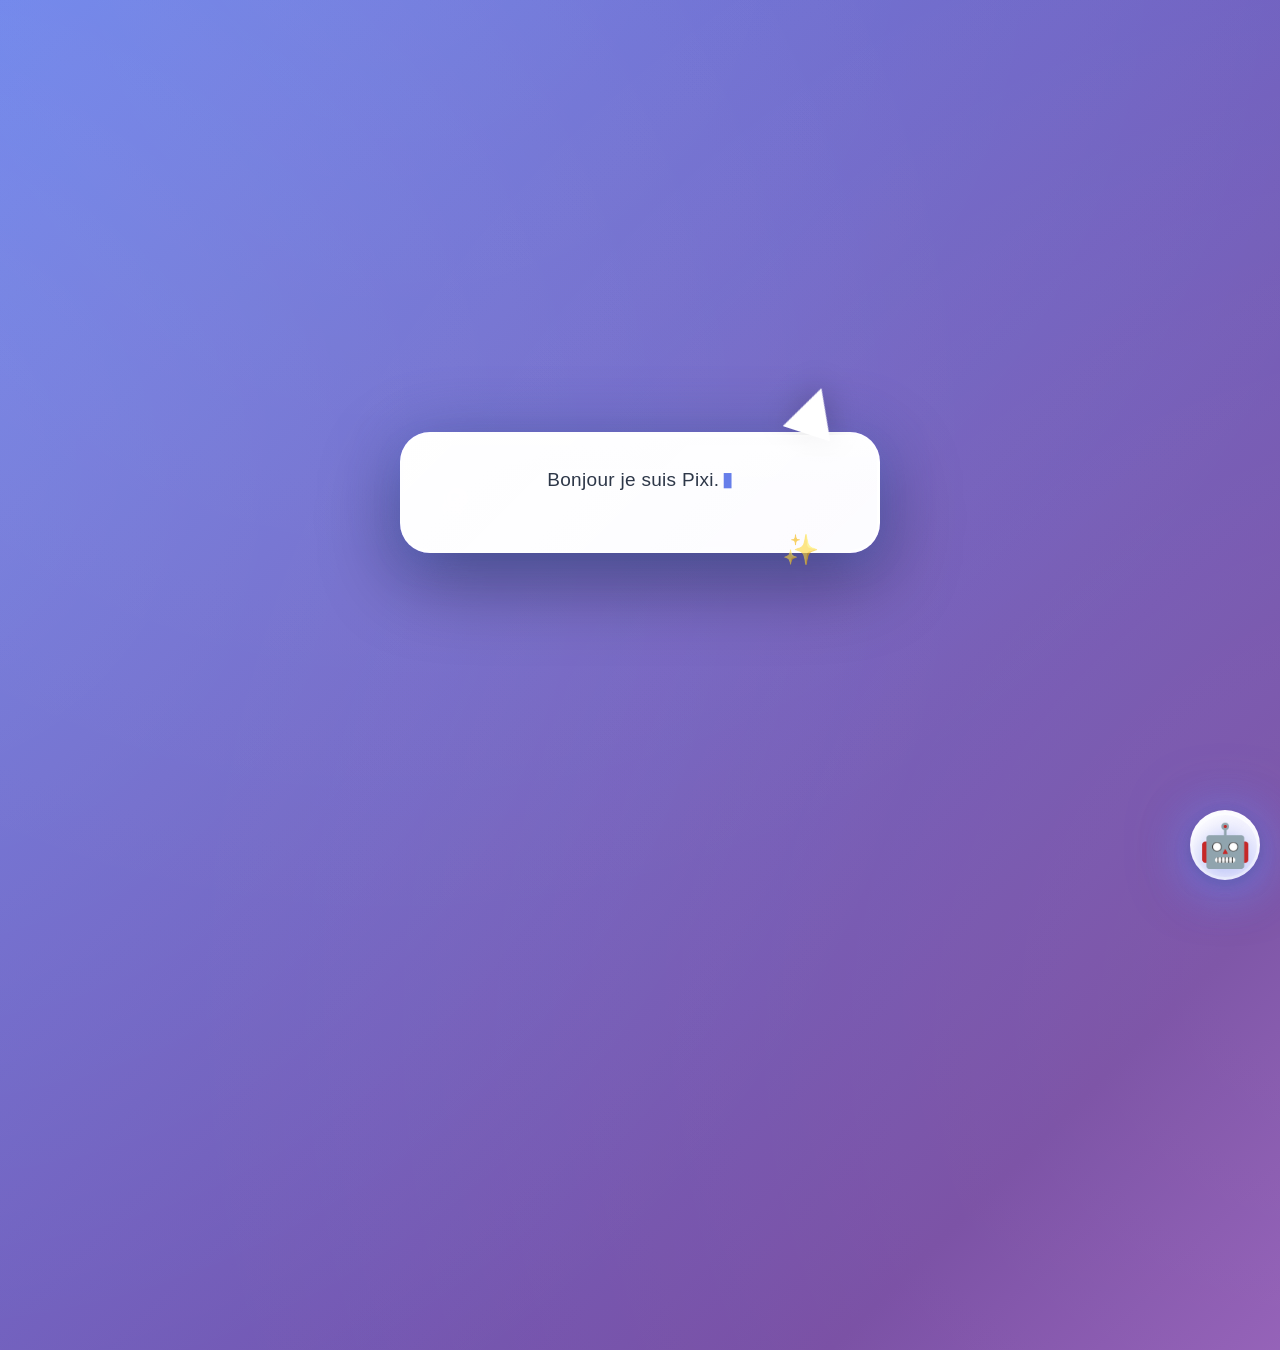
==== commit e75d9992: "Système de changement d'appareil - Ajout d'un badge d'appareil sur l'accueil (au-dessus du robot) - " ====
--- a/index.html
+++ b/index.html
@@ -66,6 +66,46 @@
             50% { transform: scale(1.15) rotate(10deg); }
         }
         
+        /* Bouton type d'appareil au-dessus du robot */
+        .appareil-badge {
+            position: fixed;
+            bottom: 105px;
+            right: 25px;
+            padding: 10px 20px;
+            background: linear-gradient(135deg, rgba(255, 255, 255, 0.98), rgba(240, 240, 255, 0.95));
+            backdrop-filter: blur(15px) saturate(180%);
+            -webkit-backdrop-filter: blur(15px) saturate(180%);
+            border-radius: 20px;
+            border: 3px solid rgba(102, 126, 234, 0.6);
+            box-shadow: 
+                0 8px 25px rgba(102, 126, 234, 0.4),
+                0 4px 10px rgba(0, 0, 0, 0.2),
+                inset 0 1px 0 rgba(255, 255, 255, 1);
+            z-index: 9999;
+            font-size: 16px;
+            font-weight: 700;
+            color: #2d3748;
+            cursor: pointer;
+            transition: all 0.3s cubic-bezier(0.68, -0.55, 0.265, 1.55);
+            display: flex;
+            align-items: center;
+            gap: 8px;
+        }
+        
+        .appareil-badge:hover {
+            transform: translateY(-5px) scale(1.05);
+            box-shadow: 
+                0 12px 35px rgba(102, 126, 234, 0.6),
+                0 6px 15px rgba(0, 0, 0, 0.3),
+                inset 0 1px 0 rgba(255, 255, 255, 1),
+                0 0 50px rgba(102, 126, 234, 0.5);
+            border-color: rgba(102, 126, 234, 0.9);
+        }
+        
+        .appareil-badge:active {
+            transform: translateY(-3px) scale(1.02);
+        }
+        
         /* Message du robot en haut */
         .robot-message {
             position: fixed;
@@ -159,6 +199,12 @@
         }
     </script>
     
+    <!-- Bouton type d'appareil -->
+    <div class="appareil-badge" id="appareil-badge" onclick="window.location.href='changer.html'">
+        <span id="appareil-icon"></span>
+        <span id="appareil-text"></span>
+    </div>
+    
     <!-- Robot Pixi guide -->
     <div class="robot-guide">
         <div class="robot-icon">🤖</div>
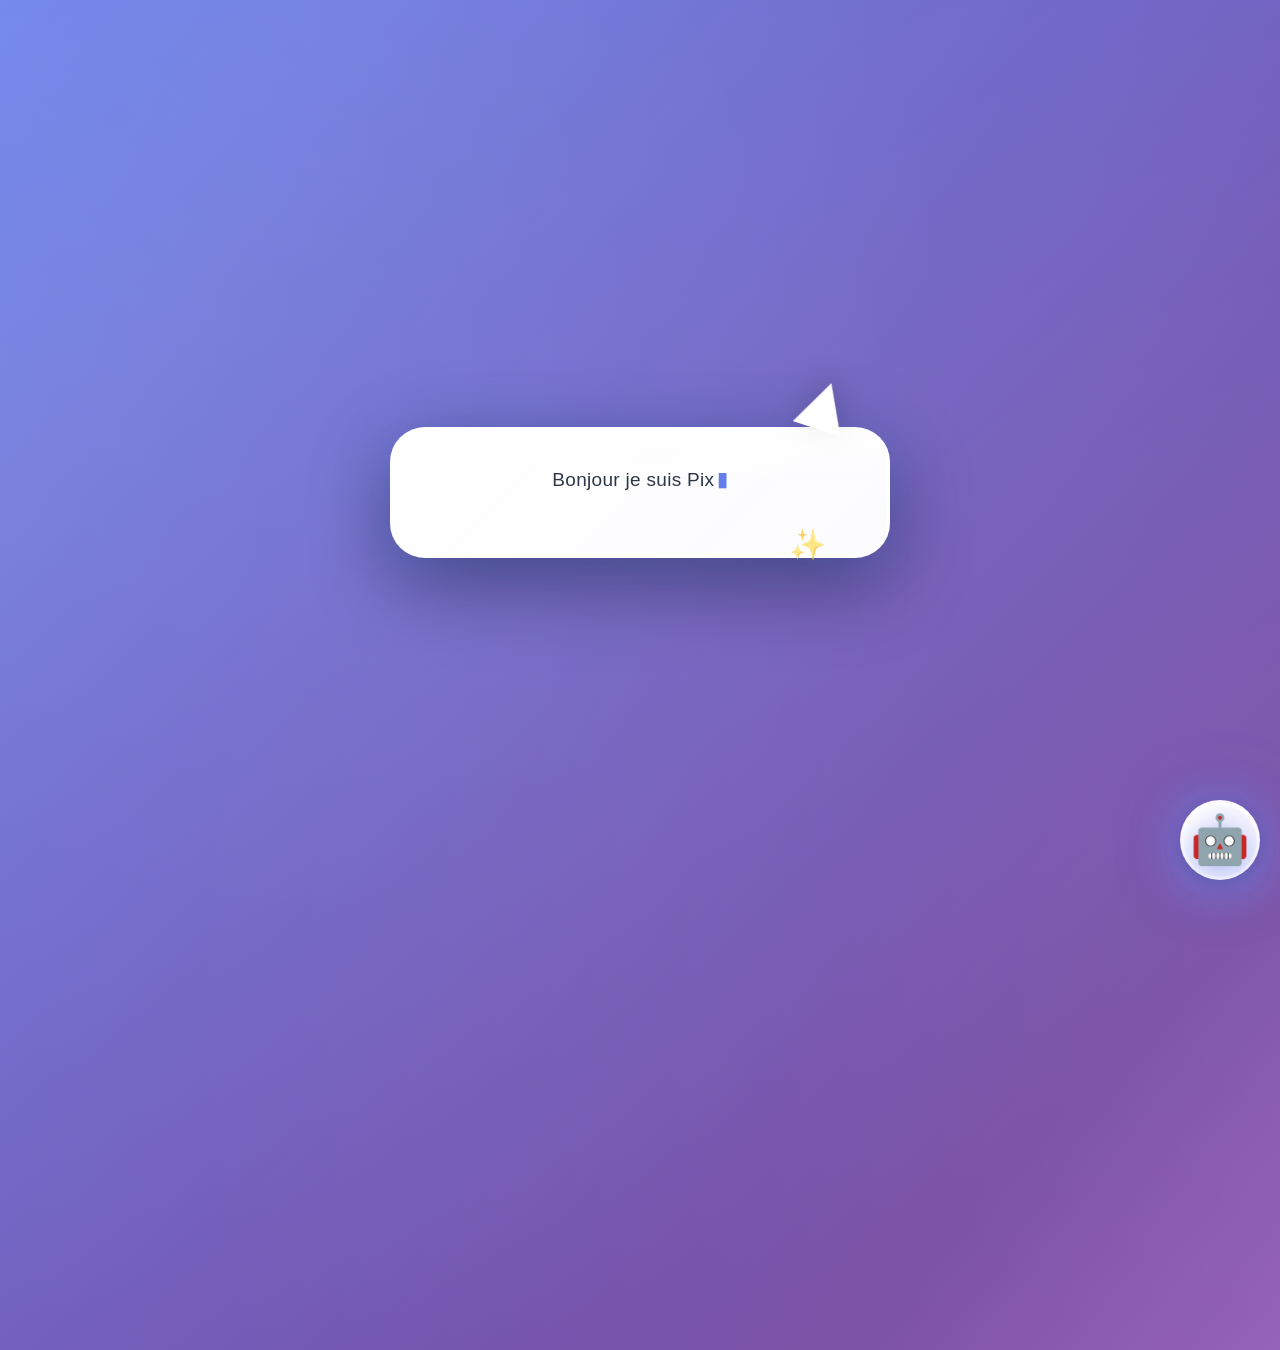
==== commit d20274d7: "Désactiver zoom sur mobile + vitesse 2 blocs/s" ====
--- a/index.html
+++ b/index.html
@@ -2,7 +2,7 @@
 <html lang="fr">
 <head>
     <meta charset="UTF-8">
-    <meta name="viewport" content="width=device-width, initial-scale=1.0">
+    <meta name="viewport" content="width=device-width, initial-scale=1.0, user-scalable=no, maximum-scale=1.0">
     <title>Battle Royale</title>
     <link rel="stylesheet" href="stile.css">
     <link rel="stylesheet" href="notification-global.css">
--- a/stile.css
+++ b/stile.css
@@ -79,9 +79,9 @@
     background: rgba(255, 255, 255, 0.15);
     backdrop-filter: blur(20px) saturate(180%);
     -webkit-backdrop-filter: blur(20px) saturate(180%);
-    padding: 18px 30px;
-    border-radius: 20px;
-    font-size: 28px;
+    padding: 22px 35px;
+    border-radius: 25px;
+    font-size: 32px;
     font-weight: 900;
     color: #fff;
     box-shadow: 
@@ -95,9 +95,9 @@
 }
 
 .compteur-pieces:hover {
-    transform: translateY(-5px) scale(1.05);
-    box-shadow: 
-        0 12px 40px rgba(0, 0, 0, 0.5),
+    transform: translateY(-8px) scale(1.08);
+    box-shadow: 
+        0 15px 45px rgba(0, 0, 0, 0.6),
         inset 0 1px 0 rgba(255, 255, 255, 0.7),
         0 0 40px rgba(255, 215, 0, 0.9);
 }
@@ -145,10 +145,10 @@
 }
 
 #nom {
-    padding: 18px 25px;
-    font-size: 22px;
-    border: 2px solid rgba(255, 255, 255, 0.3);
-    border-radius: 20px;
+    padding: 20px 30px;
+    font-size: 24px;
+    border: 3px solid rgba(255, 255, 255, 0.3);
+    border-radius: 22px;
     background: rgba(255, 255, 255, 0.1);
     backdrop-filter: blur(15px) saturate(180%);
     -webkit-backdrop-filter: blur(15px) saturate(180%);
@@ -172,7 +172,7 @@
     outline: none;
     border-color: rgba(255, 255, 255, 0.6);
     background: rgba(255, 255, 255, 0.2);
-    transform: translateY(-3px) scale(1.03);
+    transform: translateY(-5px) scale(1.05);
     box-shadow: 
         0 12px 40px rgba(0, 0, 0, 0.5),
         inset 0 1px 0 rgba(255, 255, 255, 0.6),
@@ -180,11 +180,11 @@
 }
 
 #valider {
-    padding: 18px 50px;
-    font-size: 20px;
+    padding: 20px 55px;
+    font-size: 22px;
     font-weight: 900;
-    border: 2px solid rgba(255, 255, 255, 0.4);
-    border-radius: 20px;
+    border: 3px solid rgba(255, 255, 255, 0.4);
+    border-radius: 22px;
     background: linear-gradient(135deg, rgba(255, 255, 255, 0.2), rgba(255, 255, 255, 0.1));
     backdrop-filter: blur(20px) saturate(180%);
     -webkit-backdrop-filter: blur(20px) saturate(180%);
@@ -214,7 +214,7 @@
 
 #valider:hover {
     background: linear-gradient(135deg, rgba(255, 255, 255, 0.3), rgba(255, 255, 255, 0.2));
-    transform: translateY(-5px) scale(1.05);
+    transform: translateY(-8px) scale(1.08);
     box-shadow: 
         0 12px 40px rgba(0, 0, 0, 0.5),
         inset 0 1px 0 rgba(255, 255, 255, 0.7),
@@ -230,10 +230,10 @@
 }
 
 .nom-affiche {
-    padding: 18px 30px;
-    font-size: 24px;
+    padding: 20px 35px;
+    font-size: 26px;
     font-weight: 900;
-    border-radius: 20px;
+    border-radius: 22px;
     background: linear-gradient(135deg, rgba(255, 255, 255, 0.25), rgba(255, 255, 255, 0.15));
     backdrop-filter: blur(20px) saturate(180%);
     -webkit-backdrop-filter: blur(20px) saturate(180%);
@@ -271,7 +271,7 @@
 
 .nom-affiche:hover {
     background: linear-gradient(135deg, rgba(255, 255, 255, 0.35), rgba(255, 255, 255, 0.25));
-    transform: translateY(-5px) scale(1.05);
+    transform: translateY(-8px) scale(1.08);
     box-shadow: 
         0 12px 40px rgba(0, 0, 0, 0.5),
         inset 0 1px 0 rgba(255, 255, 255, 0.7),
@@ -281,7 +281,8 @@
 .menu-gauche {
     position: absolute;
     left: 20px;
-    bottom: 20px;
+    top: 50%;
+    transform: translateY(-50%);
     display: flex;
     flex-direction: column;
     gap: 15px;
@@ -300,11 +301,11 @@
 }
 
 .menu-btn {
-    padding: 14px 30px;
-    font-size: 17px;
+    padding: 18px 38px;
+    font-size: 19px;
     font-weight: 900;
-    border: 2px solid rgba(255, 255, 255, 0.3);
-    border-radius: 18px;
+    border: 3px solid rgba(255, 255, 255, 0.3);
+    border-radius: 22px;
     background: linear-gradient(135deg, rgba(255, 255, 255, 0.2), rgba(255, 255, 255, 0.1));
     backdrop-filter: blur(20px) saturate(180%);
     -webkit-backdrop-filter: blur(20px) saturate(180%);
@@ -314,7 +315,7 @@
         0 8px 32px rgba(0, 0, 0, 0.37),
         inset 0 1px 0 rgba(255, 255, 255, 0.5);
     transition: all 0.4s cubic-bezier(0.175, 0.885, 0.32, 1.275);
-    min-width: 160px;
+    min-width: 180px;
     text-transform: uppercase;
     letter-spacing: 1.5px;
     text-shadow: 0 2px 10px rgba(0, 0, 0, 0.7);
@@ -342,7 +343,7 @@
 
 .menu-btn:hover {
     background: linear-gradient(135deg, rgba(255, 255, 255, 0.3), rgba(255, 255, 255, 0.2));
-    transform: translateY(-8px) translateX(8px) scale(1.08);
+    transform: translateY(-10px) translateX(10px) scale(1.12);
     box-shadow: 
         0 12px 40px rgba(0, 0, 0, 0.5),
         inset 0 1px 0 rgba(255, 255, 255, 0.7),
@@ -364,43 +365,48 @@
     .compteur-pieces {
         top: 10px;
         left: 10px;
-        padding: 8px 15px;
-        font-size: 16px;
+        padding: 10px 18px;
+        font-size: 18px;
     }
 
     .menu-nom {
         top: 10px;
         right: 10px;
-        gap: 8px;
+        gap: 10px;
     }
 
     #nom {
-        padding: 10px 15px;
-        font-size: 14px;
-        min-width: 150px;
+        padding: 12px 18px;
+        font-size: 16px;
+        min-width: 180px;
     }
 
     #valider {
-        padding: 10px 25px;
-        font-size: 14px;
+        padding: 12px 28px;
+        font-size: 16px;
     }
 
     .nom-affiche {
-        padding: 10px 15px;
-        font-size: 14px;
-        min-width: 150px;
+        padding: 12px 18px;
+        font-size: 16px;
+        min-width: 180px;
     }
 
     .menu-gauche {
         left: 10px;
-        bottom: 10px;
-        gap: 8px;
+        top: 50%;
+        transform: translateY(-50%);
+        gap: 10px;
+        width: calc(100% - 20px);
+        align-items: center;
     }
 
     .menu-btn {
-        padding: 10px 20px;
-        font-size: 14px;
-        min-width: 100px;
+        padding: 12px 24px;
+        font-size: 15px;
+        min-width: 140px;
+        width: 100%;
+        max-width: 280px;
     }
 }
 
